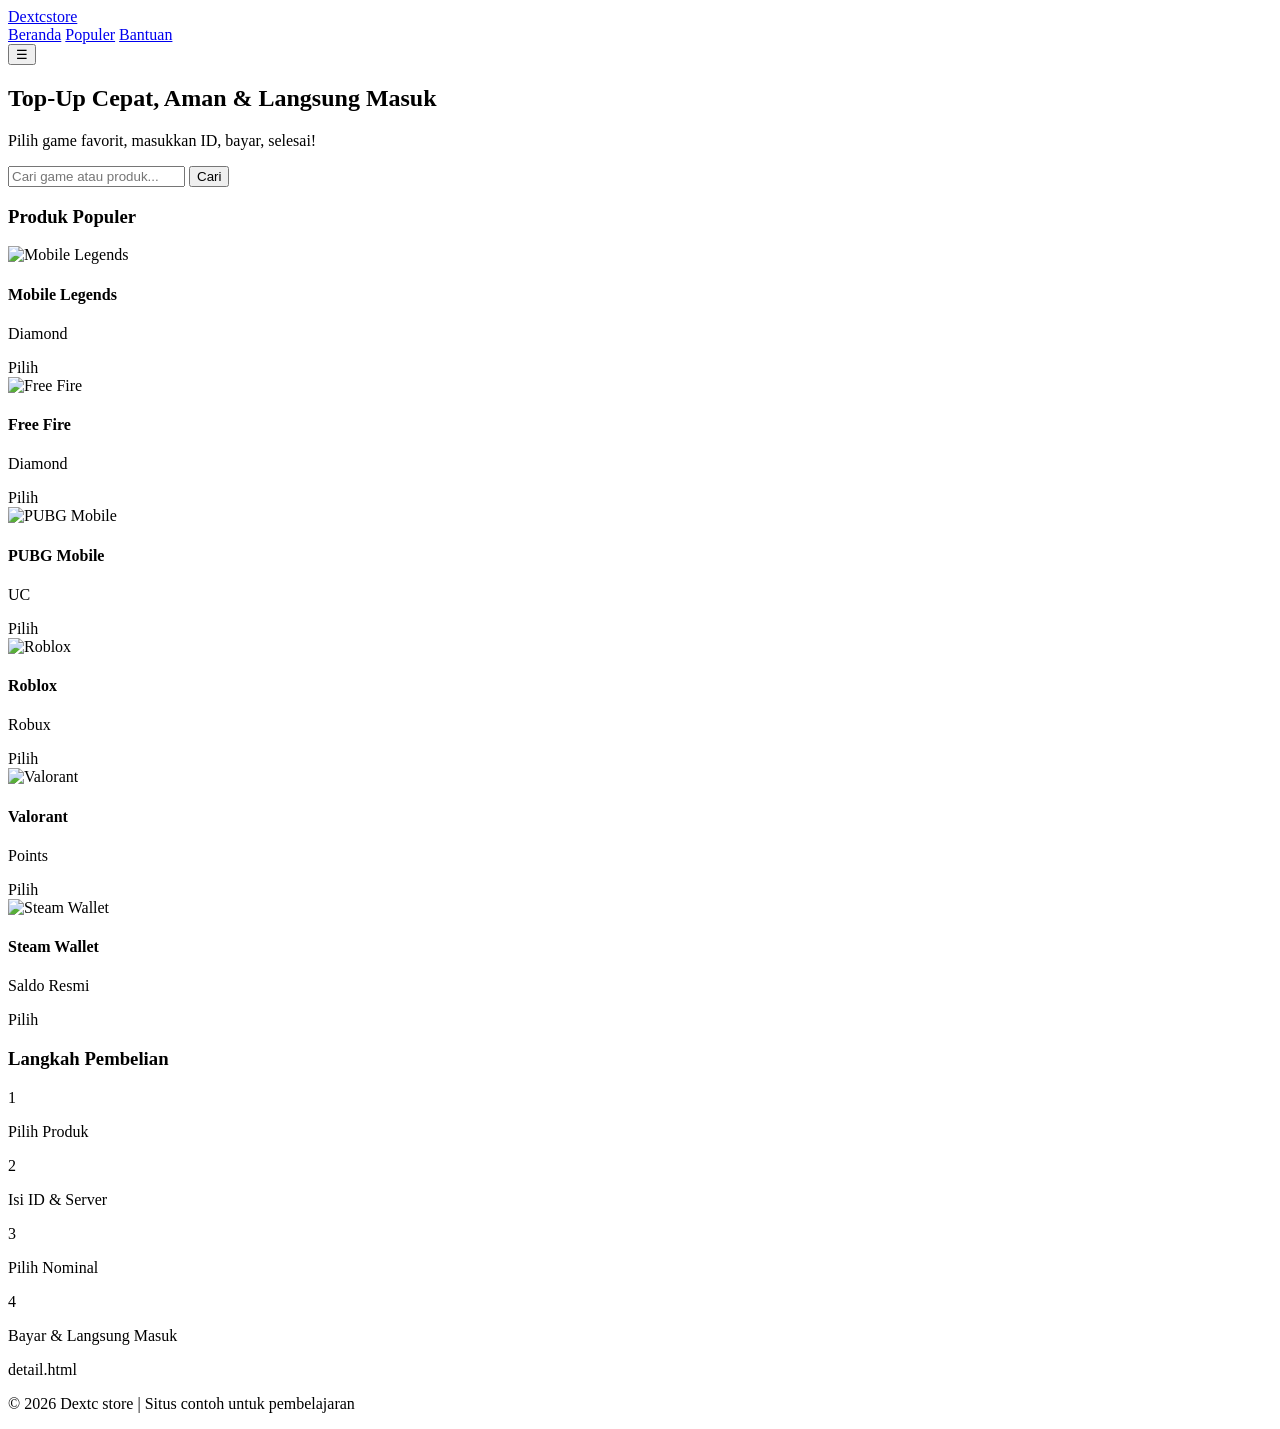
==== index.html @ d0098720 "Add files via upload" ====
<!DOCTYPE html>
<html lang="id">
<head>
    <meta charset="UTF-8">
    <meta name="viewport" content="width=device-width, initial-scale=1.0">
    <title>Dextc store - Top-Up Game & Voucher Resmi</title>
    <link rel="stylesheet" href="style.css">
</head>
<body>

    <!-- Navigasi -->
    <nav class="navbar">
        <div class="container">
            <a href="index.html" class="logo">Dextc<span>store</span></a>
            <div class="nav-links">
                <a href="index.html">Beranda</a>
                <a href="#kategori">Populer</a>
                <a href="#bantuan">Bantuan</a>
            </div>
            <button id="menuToggle" class="menu-btn">☰</button>
        </div>
    </nav>

    <!-- Pencarian -->
    <section class="search-section">
        <div class="container">
            <h2>Top-Up Cepat, Aman & Langsung Masuk</h2>
            <p>Pilih game favorit, masukkan ID, bayar, selesai!</p>
            <div class="search-box">
                <input type="text" id="searchInput" placeholder="Cari game atau produk...">
                <button>Cari</button>
            </div>
        </div>
    </section>

    <!-- Daftar Produk -->
    <section id="kategori" class="products-section">
        <div class="container">
            <h3 class="section-title">Produk Populer</h3>
            <div class="products-grid" id="productsContainer">

                <div class="product-card" onclick="bukaDetail('Mobile Legends')">
                    <img src="logo ml.jpg" alt="Mobile Legends">
                    <h4>Mobile Legends</h4>
                    <p>Diamond</p>
                    <span class="btn-pilih">Pilih</span>
                </div>

                <div class="product-card" onclick="bukaDetail('Free Fire')">
                    <img src="logo ff.jpg" alt="Free Fire">
                    <h4>Free Fire</h4>
                    <p>Diamond</p>
                    <span class="btn-pilih">Pilih</span>
                </div>

                <div class="product-card" onclick="bukaDetail('PUBG Mobile')">
                    <img src="logo pubg .jpg" alt="PUBG Mobile">
                    <h4>PUBG Mobile</h4>
                    <p>UC</p>
                    <span class="btn-pilih">Pilih</span>
                </div>

                <div class="product-card" onclick="bukaDetail('Roblox')">
                    <img src="logo roblox.jpg" alt="Roblox">
                    <h4>Roblox</h4>
                    <p>Robux</p>
                    <span class="btn-pilih">Pilih</span>
                </div>

                <div class="product-card" onclick="bukaDetail('Valorant')">
                    <img src="valo.jpg" alt="Valorant">
                    <h4>Valorant</h4>
                    <p>Points</p>
                    <span class="btn-pilih">Pilih</span>
                </div>

                <div class="product-card" onclick="bukaDetail('Steam Wallet')">
                    <img src="steam.jpg" alt="Steam Wallet">
                    <h4>Steam Wallet</h4>
                    <p>Saldo Resmi</p>
                    <span class="btn-pilih">Pilih</span>
                </div>

            </div>
        </div>
    </section>

    <!-- Cara Beli -->
    <section class="guide-section">
        <div class="container">
            <h3 class="section-title">Langkah Pembelian</h3>
            <div class="steps">
                <div class="step"><span>1</span><p>Pilih Produk</p></div>
                <div class="step"><span>2</span><p>Isi ID & Server</p></div>
                <div class="step"><span>3</span><p>Pilih Nominal</p></div>
                <div class="step"><span>4</span><p>Bayar & Langsung Masuk</p></div>
            </div>
        </div>
    </section>
    <section class="detail-section">detail.html</section>
    <footer class="footer">
        <div class="container">
            <p>&copy; 2026 Dextc store | Situs contoh untuk pembelajaran</p>
        </div>
    </footer>

    <script src="script.js"></script>
</body>
</html>
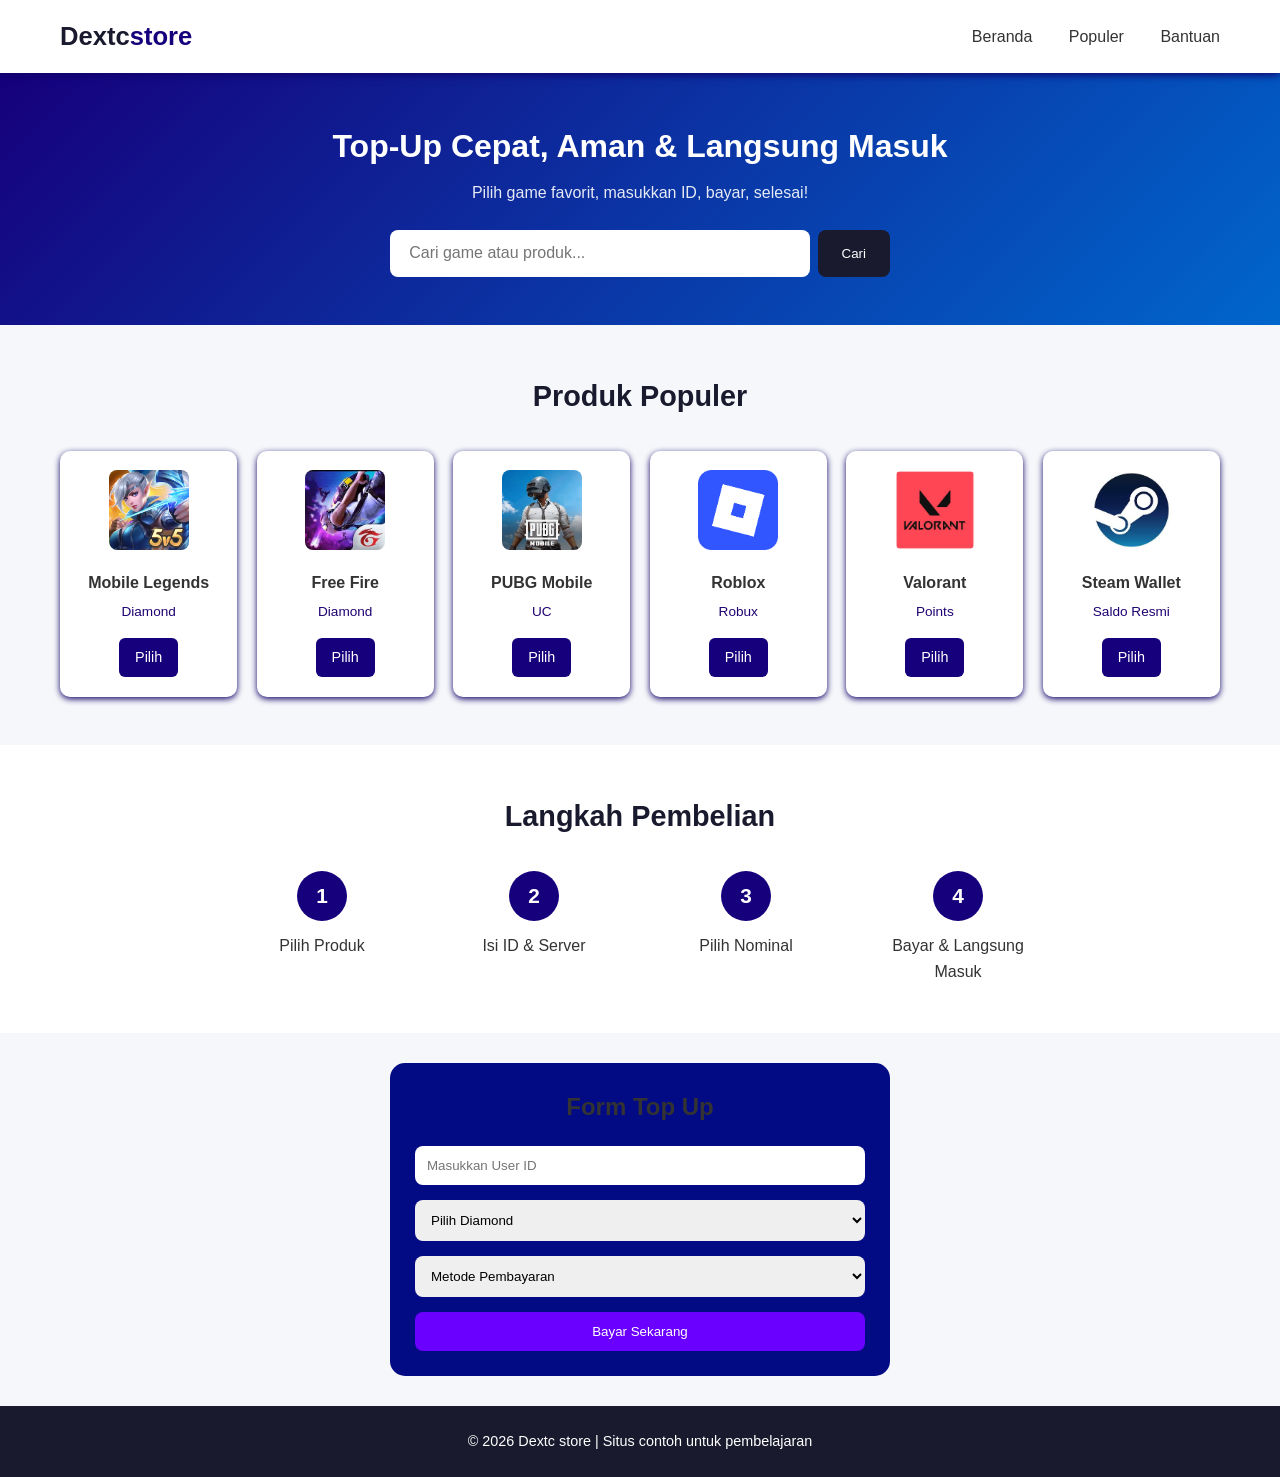
==== commit 3c3cb6b0: "Add files via upload" ====
--- a/index.html
+++ b/index.html
@@ -97,7 +97,33 @@
             </div>
         </div>
     </section>
-    <section class="detail-section">detail.html</section>
+
+    <section class="form-topup">
+        <h2>Form Top Up</h2>
+
+        <form>
+            <input type="text" placeholder="Masukkan User ID" required>
+
+            <select>
+                <option>Pilih Diamond</option>
+                <option>86 Diamond = 50 K</option>
+                <option>172 Diamond = 100 K</option>
+                <option>257 Diamond = 200 k</option>
+                <option>344 Diamond =300 K</option>
+            </select>
+
+            <select>
+                <option>Metode Pembayaran</option>
+                <option>DANA</option>
+                <option>OVO</option>
+                <option>GoPay</option>
+                <option>QRIS</option>
+            </select>
+
+            <button type="submit">Bayar Sekarang</button>
+        </form>
+    </section>
+
     <footer class="footer">
         <div class="container">
             <p>&copy; 2026 Dextc store | Situs contoh untuk pembelajaran</p>
--- a/style.css
+++ b/style.css
@@ -0,0 +1,283 @@
+/* Reset Dasar */
+* {
+    margin: 0;
+    padding: 0;
+    box-sizing: border-box;
+    font-family: 'Segoe UI', Roboto, sans-serif;
+}
+
+:root {
+    --utama: #16007b;
+    --gelap: #1a1a2e;
+    --abu: #f5f7fa;
+    --teks: #333;
+    --putih: #ffffff;
+}
+
+body {
+    background-color: var(--abu);
+    color: var(--teks);
+    line-height: 1.6;
+}
+
+.container {
+    max-width: 1200px;
+    margin: 0 auto;
+    padding: 0 20px;
+}
+
+/* Navigasi */
+.navbar {
+    background-color: var(--putih);
+    box-shadow: 0 2px 8px rgb(16, 2, 108);
+    padding: 1rem 0;
+    position: sticky;
+    top: 0;
+    z-index: 999;
+}
+
+.navbar .container {
+    display: flex;
+    justify-content: space-between;
+    align-items: center;
+}
+
+.logo {
+    font-size: 1.6rem;
+    font-weight: bold;
+    color: var(--gelap);
+    text-decoration: none;
+}
+
+.logo span {
+    color: var(--utama);
+}
+
+.nav-links a {
+    margin-left: 2rem;
+    text-decoration: none;
+    color: var(--teks);
+    font-weight: 500;
+    transition: color 0.2s;
+}
+
+.nav-links a:hover {
+    color: var(--utama);
+}
+
+.menu-btn {
+    display: none;
+    font-size: 1.5rem;
+    background: none;
+    border: none;
+    cursor: pointer;
+}
+
+/* Bagian Pencarian */
+.search-section {
+    background: linear-gradient(135deg, var(--utama), #0066cc);
+    color: white;
+    padding: 3rem 0;
+    text-align: center;
+}
+
+.search-section h2 {
+    font-size: 2rem;
+    margin-bottom: 0.5rem;
+}
+
+.search-section p {
+    margin-bottom: 1.5rem;
+    opacity: 0.9;
+}
+
+.search-box {
+    max-width: 500px;
+    margin: 0 auto;
+    display: flex;
+    gap: 0.5rem;
+}
+
+.search-box input {
+    flex: 1;
+    padding: 0.9rem 1.2rem;
+    border: none;
+    border-radius: 8px;
+    font-size: 1rem;
+}
+
+.search-box button {
+    padding: 0.9rem 1.5rem;
+    background-color: var(--gelap);
+    color: white;
+    border: none;
+    border-radius: 8px;
+    cursor: pointer;
+    font-weight: 500;
+}
+
+/* Bagian Produk */
+.products-section {
+    padding: 3rem 0;
+}
+
+.section-title {
+    text-align: center;
+    font-size: 1.8rem;
+    margin-bottom: 2rem;
+    color: var(--gelap);
+}
+
+.products-grid {
+    display: grid;
+    grid-template-columns: repeat(auto-fill, minmax(160px, 1fr));
+    gap: 1.2rem;
+}
+
+.product-card {
+    background: var(--putih);
+    padding: 1.2rem;
+    border-radius: 10px;
+    text-align: center;
+    box-shadow: 0 2px 6px rgb(17, 2, 104);
+    transition: transform 0.2s, box-shadow 0.2s;
+}
+
+.product-card:hover {
+    transform: translateY(-4px);
+    box-shadow: 0 4px 12px rgb(17, 2, 115);
+}
+
+.product-card img {
+    width: 80px;
+    height: 80px;
+    border-radius: 8px;
+    margin-bottom: 0.8rem;
+    object-fit: cover;
+}
+
+.product-card h4 {
+    font-size: 1rem;
+    margin-bottom: 0.3rem;
+}
+
+.product-card p {
+    font-size: 0.85rem;
+    color: #1f0373;
+    margin-bottom: 1rem;
+}
+
+.btn-pilih {
+    display: inline-block;
+    padding: 0.5rem 1rem;
+    background-color: var(--utama);
+    color: white;
+    text-decoration: none;
+    border-radius: 6px;
+    font-size: 0.9rem;
+    font-weight: 500;
+}
+
+.btn-pilih:hover {
+    background-color: #020062;
+}
+
+/* Cara Pembelian */
+.guide-section {
+    background: var(--putih);
+    padding: 3rem 0;
+}
+
+.steps {
+    display: flex;
+    justify-content: center;
+    flex-wrap: wrap;
+    gap: 2rem;
+    text-align: center;
+}
+
+.step {
+    width: 180px;
+}
+
+.step span {
+    display: inline-block;
+    width: 50px;
+    height: 50px;
+    line-height: 50px;
+    background-color: var(--utama);
+    color: white;
+    font-size: 1.3rem;
+    font-weight: bold;
+    border-radius: 50%;
+    margin-bottom: 0.8rem;
+}
+
+/* Footer */
+.footer {
+    background-color: var(--gelap);
+    color: white;
+    text-align: center;
+    padding: 1.5rem 0;
+    font-size: 0.9rem;
+}
+
+.form-topup{
+    max-width:500px;
+    margin:30px auto;
+    background:#020a84;
+    padding:25px;
+    border-radius:15px;
+}
+
+.form-topup h2{
+    text-align:center;
+    margin-bottom:20px;
+}
+
+form{
+    display:flex;
+    flex-direction:column;
+    gap:15px;
+}
+
+input,select{
+    padding:12px;
+    border:none;
+    border-radius:8px;
+}
+
+form button{
+    background:#6a00ff;
+    color:white;
+    padding:12px;
+    border:none;
+    border-radius:8px;
+    cursor:pointer;
+}
+
+form button:hover{
+    background:#5200c9;
+}
+
+footer{
+    text-align:center;
+    padding:20px;
+    margin-top:30px;
+        background:#240097;
+}            
+
+
+/* Responsif HP */
+@media(max-width: 768px) {
+    .nav-links {
+        display: none;
+    }
+    .menu-btn {
+        display: block;
+    }
+    .steps {
+        flex-direction: column;
+        align-items: center;
+    }
+}
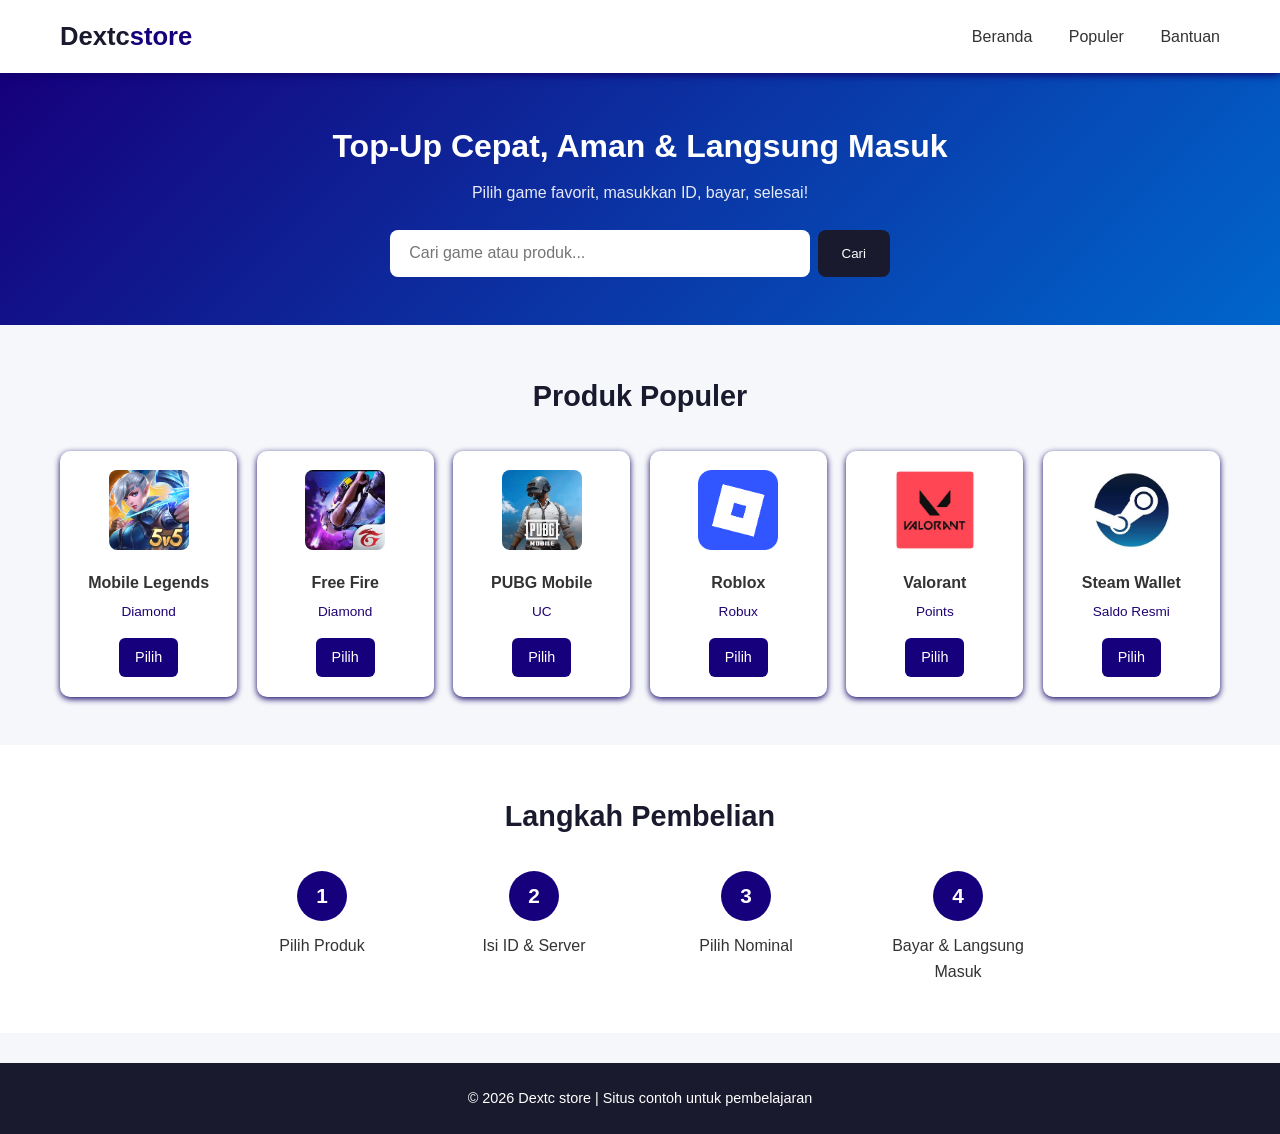
==== commit f0d9cb95: "index.html" ====
--- a/index.html
+++ b/index.html
@@ -43,42 +43,42 @@
                     <img src="logo ml.jpg" alt="Mobile Legends">
                     <h4>Mobile Legends</h4>
                     <p>Diamond</p>
-                    <span class="btn-pilih">Pilih</span>
+                    <a href="detail.html" class="btn-pilih">Pilih</a>
                 </div>
 
                 <div class="product-card" onclick="bukaDetail('Free Fire')">
                     <img src="logo ff.jpg" alt="Free Fire">
                     <h4>Free Fire</h4>
                     <p>Diamond</p>
-                    <span class="btn-pilih">Pilih</span>
+                    <a href="detail.html" class="btn-pilih">Pilih</a>
                 </div>
 
                 <div class="product-card" onclick="bukaDetail('PUBG Mobile')">
                     <img src="logo pubg .jpg" alt="PUBG Mobile">
                     <h4>PUBG Mobile</h4>
                     <p>UC</p>
-                    <span class="btn-pilih">Pilih</span>
+                    <a href="detail.html" class="btn-pilih">Pilih</a>
                 </div>
 
                 <div class="product-card" onclick="bukaDetail('Roblox')">
                     <img src="logo roblox.jpg" alt="Roblox">
                     <h4>Roblox</h4>
                     <p>Robux</p>
-                    <span class="btn-pilih">Pilih</span>
+                    <a href="detail.html" class="btn-pilih">Pilih</a>
                 </div>
 
                 <div class="product-card" onclick="bukaDetail('Valorant')">
                     <img src="valo.jpg" alt="Valorant">
                     <h4>Valorant</h4>
                     <p>Points</p>
-                    <span class="btn-pilih">Pilih</span>
+                    <a href="detail.html" class="btn-pilih">Pilih</a>
                 </div>
 
                 <div class="product-card" onclick="bukaDetail('Steam Wallet')">
                     <img src="steam.jpg" alt="Steam Wallet">
                     <h4>Steam Wallet</h4>
                     <p>Saldo Resmi</p>
-                    <span class="btn-pilih">Pilih</span>
+                    <a href="detail.html" class="btn-pilih">Pilih</a>
                 </div>
 
             </div>
@@ -98,31 +98,7 @@
         </div>
     </section>
 
-    <section class="form-topup">
-        <h2>Form Top Up</h2>
 
-        <form>
-            <input type="text" placeholder="Masukkan User ID" required>
-
-            <select>
-                <option>Pilih Diamond</option>
-                <option>86 Diamond = 50 K</option>
-                <option>172 Diamond = 100 K</option>
-                <option>257 Diamond = 200 k</option>
-                <option>344 Diamond =300 K</option>
-            </select>
-
-            <select>
-                <option>Metode Pembayaran</option>
-                <option>DANA</option>
-                <option>OVO</option>
-                <option>GoPay</option>
-                <option>QRIS</option>
-            </select>
-
-            <button type="submit">Bayar Sekarang</button>
-        </form>
-    </section>
 
     <footer class="footer">
         <div class="container">
@@ -132,4 +108,4 @@
 
     <script src="script.js"></script>
 </body>
-</html>+</html>
